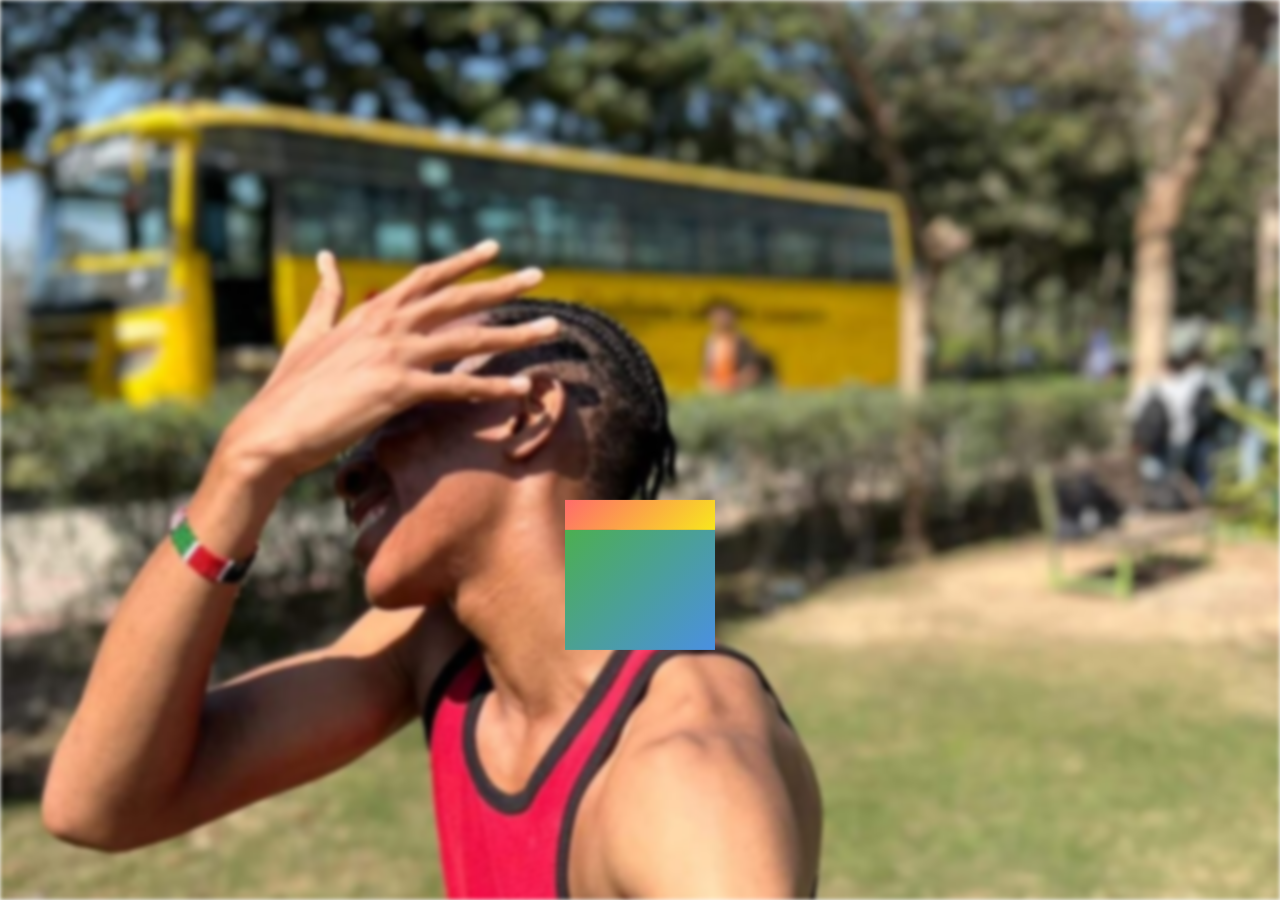
==== index.html @ b2e6e088 "pages made" ====
<!DOCTYPE html>
<html lang="en">
<head>
    <meta charset="UTF-8">
    <meta name="viewport" content="width=device-width, initial-scale=1.0">
    <title>Happy Birthday</title>
    <link rel="stylesheet" href="styles.css">
</head>
<body>
    <div class="bg"></div>
    <div class="content">
        
        <h1 class="celebrate-text">Happy Birthday Kudakwashe!</h1>
        
        <button class="button" onclick="window.location.href='birthdayMessage.html'">Open Me!</button>
        <div class="box">
            <div class="lid"></div>
            <div class="base"></div>
        </div>
    </div>
</body>
</html>
---- styles.css ----
body, html {
    height: 100%;
    margin: 0;
    font-family: Arial, sans-serif;
}
.bg {
    background-image: url('background.jpg');
    height: 100%;
    background-position: center;
    background-repeat: no-repeat;
    background-size: cover;
    filter: blur(2px);
    -webkit-filter: blur(2px);
    display: flex;
    justify-content: center;
    align-items: center;
    text-align: center;
}
.content {
    position: absolute;
    top: 50%;
    left: 50%;
    transform: translate(-50%, -50%);
    text-align: center;
    z-index: 1;
}
.box {
    position: relative;
    width: 150px;
    height: 150px;
    margin: 0 auto;
    animation: disappear 2s forwards 2s;
}
.lid {
    width: 100%;
    height: 20%;
    background: linear-gradient(135deg, #ff6b6b, #f8e71c);
    position: absolute;
    top: 0;
    left: 0;
    transform-origin: top;
    animation: openLid 2s forwards;
}
.base {
    width: 100%;
    height: 80%;
    background: linear-gradient(135deg, #4CAF50, #4a90e2);
    position: absolute;
    bottom: 0;
    left: 0;
}
.celebrate-text {
    font-size: 3em;
    color: white;
    margin-top: 20px;
    opacity: 0;
    animation: showText 2s forwards 2s;
    text-shadow: 2px 2px 0 #000, -2px -2px 0 #000, 2px -2px 0 #000, -2px 2px 0 #000;
}
.button {
    background-color: #4CAF50; 
    border: none;
    color: white;
    padding: 15px 32px;
    text-align: center;
    text-decoration: none;
    display: inline-block;
    font-size: 16px;
    margin: 20px 2px;
    cursor: pointer;
    border-radius: 12px;
    position: relative;
    z-index: 1;
    animation: fadeInButton 2s forwards 2s;
    opacity: 0;
}
.buttons {
    display: flex;
    justify-content: center;
    gap: 10px;
}
@keyframes openLid {
    0% {
        transform: rotateX(0);
    }
    100% {
        transform: rotateX(-90deg);
    }
}
@keyframes showText {
    0% {
        opacity: 0;
        transform: translateY(20px);
    }
    100% {
        opacity: 1;
        transform: translateY(0);
    }
}
@keyframes fadeInButton {
    0% {
        opacity: 0;
        transform: translateY(20px);
    }
    100% {
        opacity: 1;
        transform: translateY(0);
    }
}
@keyframes disappear {
    0% {
        opacity: 1;
    }
    100% {
        opacity: 0;
        visibility: hidden;
    }
}
.slideshow-container {
    max-width: 1000px;
    position: relative;
    margin: auto;
}
.mySlides {
    display: none;
    position: relative;
}
.polaroid {
    background: white;
    padding: 15px;
    border: 1px solid #ccc;
    box-shadow: 0 4px 8px rgba(0, 0, 0, 0.2);
    margin-bottom: 20px;
    display: inline-block;
}
.polaroid img {
    width: 100%;
    display: block;
}
.caption {
    color: #333;
    font-size: 15px;
    padding: 10px 0;
    text-align: center;
}
.fade {
    animation-name: fade;
    animation-duration: 1.5s;
}
@keyframes fade {
    from {opacity: .4} 
    to {opacity: 1}
}
.dot {
    height: 15px;
    width: 15px;
    margin: 0 2px;
    background-color: #bbb;
    border-radius: 50%;
    display: inline-block;
    transition: background-color 0.6s ease;
}
.dot.active {
    background-color: #717171;
}
.nav-arrows {
    display: flex;
    justify-content: center;
    align-items: center;
    margin-top: 20px;
}
.prev, .next {
    cursor: pointer;
    padding: 16px;
    color: white;
    font-weight: bold;
    font-size: 18px;
    transition: 0.6s ease;
    user-select: none;
}
.prev {
    margin-right: 20px;
}
.next {
    margin-left: 20px;
}
.prev:hover, .next:hover {
    background-color: rgba(0,0,0,0.8);
}
/* Specific styles for the memories page */
body.memories-page {
    background-image: url('image-from-rawpixel-id-5920880-jpeg.jpg');
    background-position: center;
    background-repeat: no-repeat;
    background-size: cover;
    filter: none; /* Remove blur if you don't want it on this page */
}
/* Specific styles for the memories page */
body.intro-page {
    background-image: url('IMG_2172.jpg');
    background-position: center;
    background-repeat: no-repeat;
    background-size: cover;
    filter: none; /* Remove blur if you don't want it on this page */
}
/* 
body.memories-page .content {
    position:absolute;
    top: auto; 
    left: auto;
    transform: none;
    z-index: 1;
    text-align: center;
    padding: 10px 0;
} */

/* Polaroid rotation styles */
.slide1 .polaroid {
    transform: rotate(-5deg);
}

.slide2 .polaroid {
    transform: rotate(5deg);
}

.slide3 .polaroid {
    transform: rotate(-5deg);
}

.slide4 .polaroid {
    transform: rotate(5deg);
}

.slide5 .polaroid {
    transform: rotate(-5deg);
}

.slide6 .polaroid {
    transform: rotate(5deg);
}

.slide7 .polaroid {
    transform: rotate(-5deg);
}
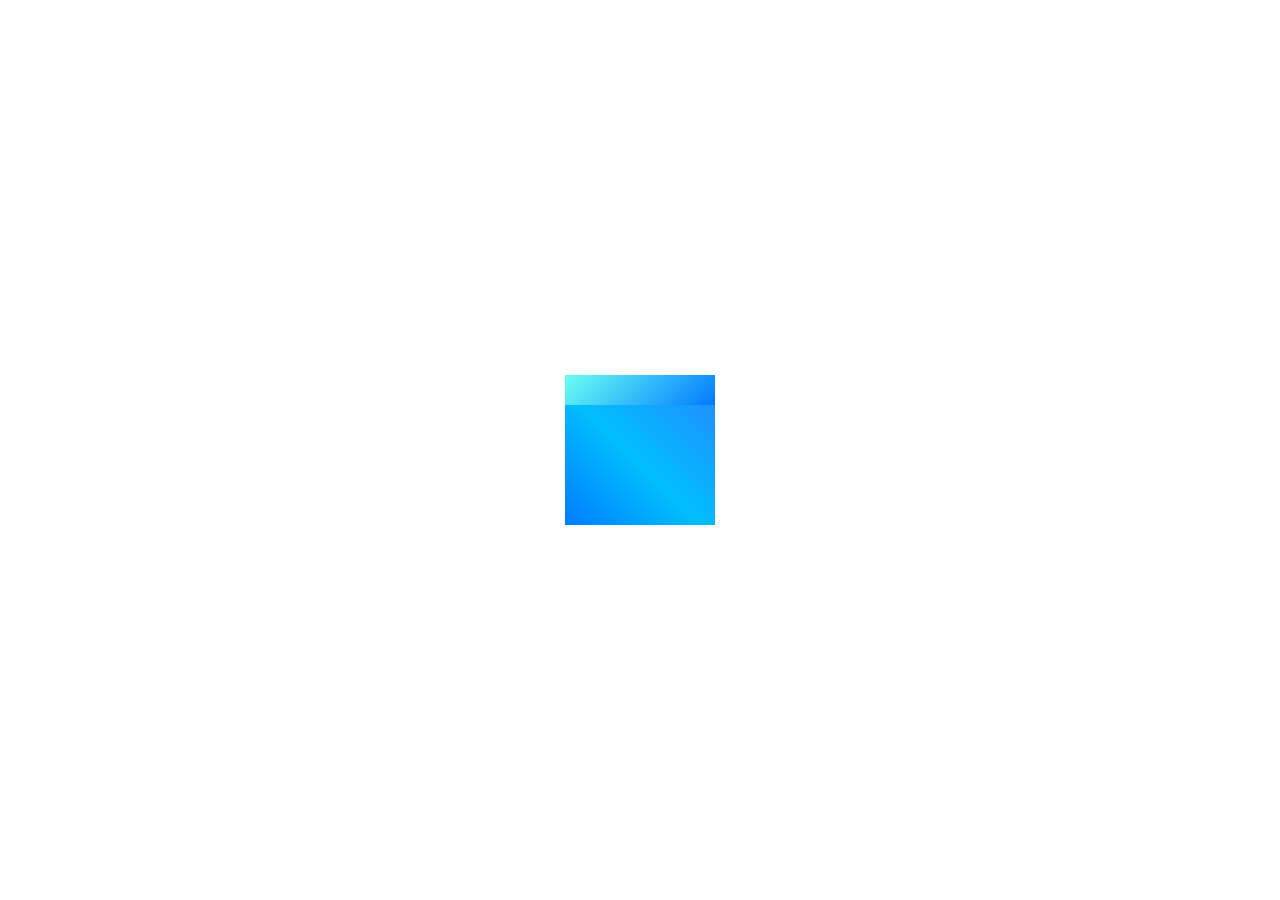
==== commit fad0660b: "almost done" ====
--- a/index.html
+++ b/index.html
@@ -7,16 +7,36 @@
     <link rel="stylesheet" href="styles.css">
 </head>
 <body>
-    <div class="bg"></div>
+    <div id="bg" class="bg"></div>
     <div class="content">
-        
-        <h1 class="celebrate-text">Happy Birthday Kudakwashe!</h1>
-        
-        <button class="button" onclick="window.location.href='birthdayMessage.html'">Open Me!</button>
-        <div class="box">
+        <h1 id="birthdayText" class="celebrate-text hidden">Happy Birthday Kudakwashe!</h1>
+        <button id="openButton" class="button hidden" onclick="window.location.href='birthdayMessage.html'">Open Me!</button>
+        <div id="box" class="box">
             <div class="lid"></div>
             <div class="base"></div>
         </div>
     </div>
+
+    <script>
+        document.addEventListener("DOMContentLoaded", function() {
+            const box = document.getElementById('box');
+            const background = document.getElementById('bg');
+            const birthdayText = document.getElementById('birthdayText');
+            const openButton = document.getElementById('openButton');
+
+            setTimeout(() => {
+                box.classList.add('open');
+                setTimeout(() => {
+                    box.classList.add('hidden');
+                    setTimeout(() => {
+                        birthdayText.classList.remove('hidden');
+                        openButton.classList.remove('hidden');
+                        background.classList.add('reveal-bg');
+                    }, 200); // Slight delay to ensure smooth transition
+                }, 3000); // Duration for the box to fully open and disappear
+            }, 1000);
+        });
+    </script>
 </body>
-</html>+</html>
+
--- a/styles.css
+++ b/styles.css
@@ -2,7 +2,44 @@
     height: 100%;
     margin: 0;
     font-family: Arial, sans-serif;
-}
+    background-color: white; /* Initial background color */
+    transition: background-color 2s ease;
+}
+.header {
+    position: absolute;
+    top: 50px;
+    left: 50%;
+    transform: translateX(-50%);
+    text-align: center;
+    z-index: 1;
+}
+
+.home-button {
+    background: linear-gradient(45deg, #007BFF, #00BFFF, #1E90FF);
+    border: none;
+    color: white;
+    padding: 10px 20px;
+    text-align: center;
+    text-decoration: none;
+    display: inline-block;
+    font-size: 14px;
+    cursor: pointer;
+    border-radius: 25px;
+    box-shadow: 0 4px 15px rgba(0, 0, 0, 0.1);
+    transition: all 0.3s ease;
+    
+}
+
+.home-button:hover {
+    box-shadow: 0 8px 25px rgba(0, 0, 0, 0.2);
+    background: linear-gradient(45deg, #ff69b4, #ff1493, #db7093);
+}
+
+.home-button:active {
+    transform: translateY(2px);
+    box-shadow: 0 6px 20px rgba(0, 0, 0, 0.15);
+}
+
 .bg {
     background-image: url('background.jpg');
     height: 100%;
@@ -15,7 +52,15 @@
     justify-content: center;
     align-items: center;
     text-align: center;
-}
+    display: none; /* Initially hidden */
+    transition: opacity 2s ease; /* Smooth transition for background reveal */
+
+}
+
+.bg.reveal-bg {
+    display: block; /* Display background image when the box is fully open */
+}
+
 .content {
     position: absolute;
     top: 50%;
@@ -23,56 +68,121 @@
     transform: translate(-50%, -50%);
     text-align: center;
     z-index: 1;
-}
+    transition: opacity 2s ease; /* Smooth transition for content elements */
+}
+
+.celebrate-text {
+    font-size: 2.5em;
+    margin-bottom: 20px;
+    border: 2px solid white ; /* Black border for the text */
+    padding: 10px;
+    color: white;
+    display: inline-block;
+     /* Initially hidden */
+    transition: opacity 2s ease; /* Smooth transition for text reveal */
+}
+
+.hidden {
+    display: none;
+}
+
 .box {
     position: relative;
     width: 150px;
     height: 150px;
     margin: 0 auto;
-    animation: disappear 2s forwards 2s;
-}
+    opacity: 1; /* Initially visible */
+    transition: opacity 2s ease; 
+}
+
 .lid {
     width: 100%;
     height: 20%;
-    background: linear-gradient(135deg, #ff6b6b, #f8e71c);
+    background: linear-gradient(135deg, #6bfff3, #007BFF);
     position: absolute;
     top: 0;
     left: 0;
     transform-origin: top;
-    animation: openLid 2s forwards;
-}
+    transition: transform 3s, opacity 2s ease;
+}
+
 .base {
     width: 100%;
     height: 80%;
-    background: linear-gradient(135deg, #4CAF50, #4a90e2);
+    background: linear-gradient(45deg, #007BFF, #00BFFF, #1E90FF);
     position: absolute;
     bottom: 0;
     left: 0;
 }
-.celebrate-text {
-    font-size: 3em;
-    color: white;
-    margin-top: 20px;
+
+.box.open .lid {
+    transform: rotateX(180deg);
+}
+
+.box.hidden {
     opacity: 0;
-    animation: showText 2s forwards 2s;
-    text-shadow: 2px 2px 0 #000, -2px -2px 0 #000, 2px -2px 0 #000, -2px 2px 0 #000;
+}
+
+
+h1 {
+    font-size: 2.5em;
+    margin-bottom: 20px;
+    color: white;
+}
+
+p {
+    font-size: 1.2em;
+    margin-bottom: 20px;
 }
 .button {
-    background-color: #4CAF50; 
+    background: linear-gradient(45deg, #007BFF, #00BFFF, #1E90FF);
     border: none;
     color: white;
-    padding: 15px 32px;
+    padding: 15px 30px;
     text-align: center;
     text-decoration: none;
     display: inline-block;
     font-size: 16px;
-    margin: 20px 2px;
+    margin: 4px 2px;
     cursor: pointer;
-    border-radius: 12px;
+    animation: fadeInButton 2s forwards 2s;
+    border-radius: 25px;
+    box-shadow: 0 4px 15px rgba(0, 0, 0, 0.1);
+    transition: all 0.3s ease, opacity 2s ease; /* Smooth transition for button and opacity */
     position: relative;
-    z-index: 1;
-    animation: fadeInButton 2s forwards 2s;
-    opacity: 0;
+    overflow: hidden;
+    opacity: 0; /* Initially hidden */
+
+}
+
+.button:before {
+    content: '';
+    position: absolute;
+    top: 50%;
+    left: 50%;
+    width: 300%;
+    height: 300%;
+    background: rgba(255, 255, 255, 0.15);
+    transition: all 0.75s ease;
+    border-radius: 50%;
+    transform: translate(-50%, -50%) scale(0);
+}
+.button.hidden {
+    display: none; /* Ensure hidden buttons are not shown */
+}
+
+.button:hover:before {
+    transform: translate(-50%, -50%) scale(1);
+}
+
+.button:hover {
+    box-shadow: 0 8px 25px rgba(0, 0, 0, 0.2);
+    background:  linear-gradient(45deg, #ff69b4, #ff1493, #db7093);
+}
+
+.button:active {
+    transform: translateY(2px);
+    box-shadow: 0 6px 20px rgba(0, 0, 0, 0.15);
 }
 .buttons {
     display: flex;
